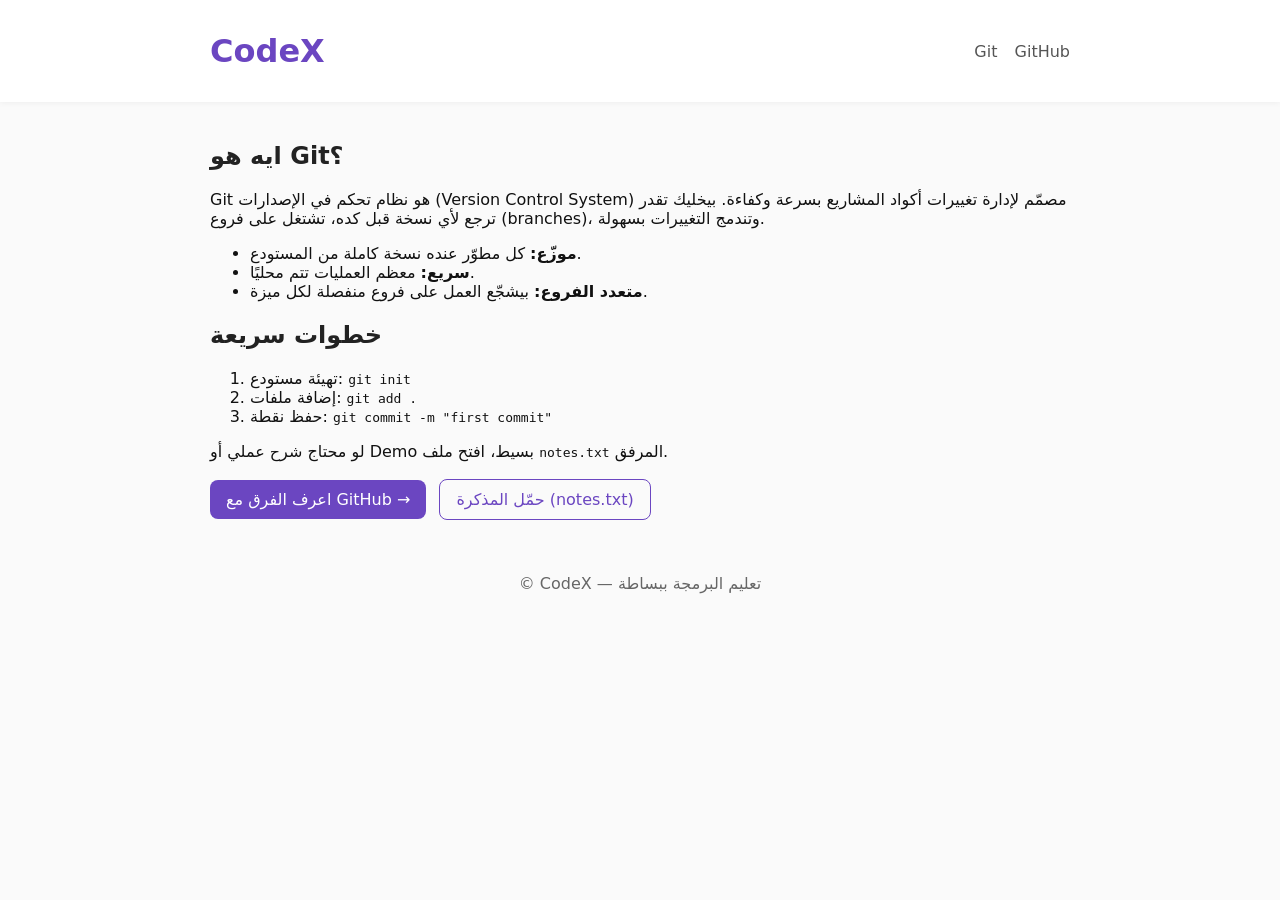
==== index.html @ 681e4719 "first commit for all files" ====
<!doctype html>
<html lang="ar">
<head>
<meta charset="utf-8">
<meta name="viewport" content="width=device-width, initial-scale=1">
<title>CodeX — مقدمة في Git</title>
<link rel="stylesheet" href="styles.css">
</head>
<body>
<header class="site-header">
<div class="container">
<h1>CodeX</h1>
<nav>
<a href="index.html">Git</a>
<a href="github.html">GitHub</a>
</nav>
</div>
</header>


<main class="container">
<section>
<h2>ايه هو Git؟</h2>
<p>Git هو نظام تحكم في الإصدارات (Version Control System) مصمّم لإدارة تغييرات أكواد المشاريع بسرعة وكفاءة. بيخليك تقدر ترجع لأي نسخة قبل كده، تشتغل على فروع (branches)، وتندمج التغييرات بسهولة.</p>
<ul>
<li><strong>موزّع:</strong> كل مطوّر عنده نسخة كاملة من المستودع.</li>
<li><strong>سريع:</strong> معظم العمليات تتم محليًا.</li>
<li><strong>متعدد الفروع:</strong> بيشجّع العمل على فروع منفصلة لكل ميزة.</li>
</ul>
</section>


<section>
<h2>خطوات سريعة</h2>
<ol>
<li>تهيئة مستودع: <code>git init</code></li>
<li>إضافة ملفات: <code>git add .</code></li>
<li>حفظ نقطة: <code>git commit -m "first commit"</code></li>
</ol>
<p>لو محتاج شرح عملي أو Demo بسيط، افتح ملف <code>notes.txt</code> المرفق.</p>
</section>


<section class="cta">
<a class="btn" href="github.html">اعرف الفرق مع GitHub →</a>
<a class="btn ghost" href="notes.txt" download>حمّل المذكرة (notes.txt)</a>
</section>
</main>


<footer class="site-footer">
<div class="container">© CodeX — تعليم البرمجة ببساطة</div>
</footer>
</body>
</html>
---- styles.css ----
:root{--accent:#6b46c1;--bg:#fafafa}
*{box-sizing:border-box}
body{font-family:system-ui,-apple-system,Segoe UI,Roboto,"Noto Sans Arabic",sans-serif;background:var(--bg);color:#111;margin:0}
.container{max-width:900px;margin:0 auto;padding:20px}
.site-header{background:white;padding:12px 0;box-shadow:0 1px 6px rgba(0,0,0,0.05)}
.site-header .container{display:flex;justify-content:space-between;align-items:center}
nav a{margin-left:12px;text-decoration:none;color:#555}
h1{margin:0;color:var(--accent)}
h2{color:#222}
.btn{display:inline-block;padding:10px 16px;border-radius:8px;background:var(--accent);color:white;text-decoration:none;margin-right:8px}
.btn.ghost{background:transparent;border:1px solid var(--accent);color:var(--accent)}
.cta{margin-top:18px}
.site-footer{padding:14px 0;text-align:center;color:#666}
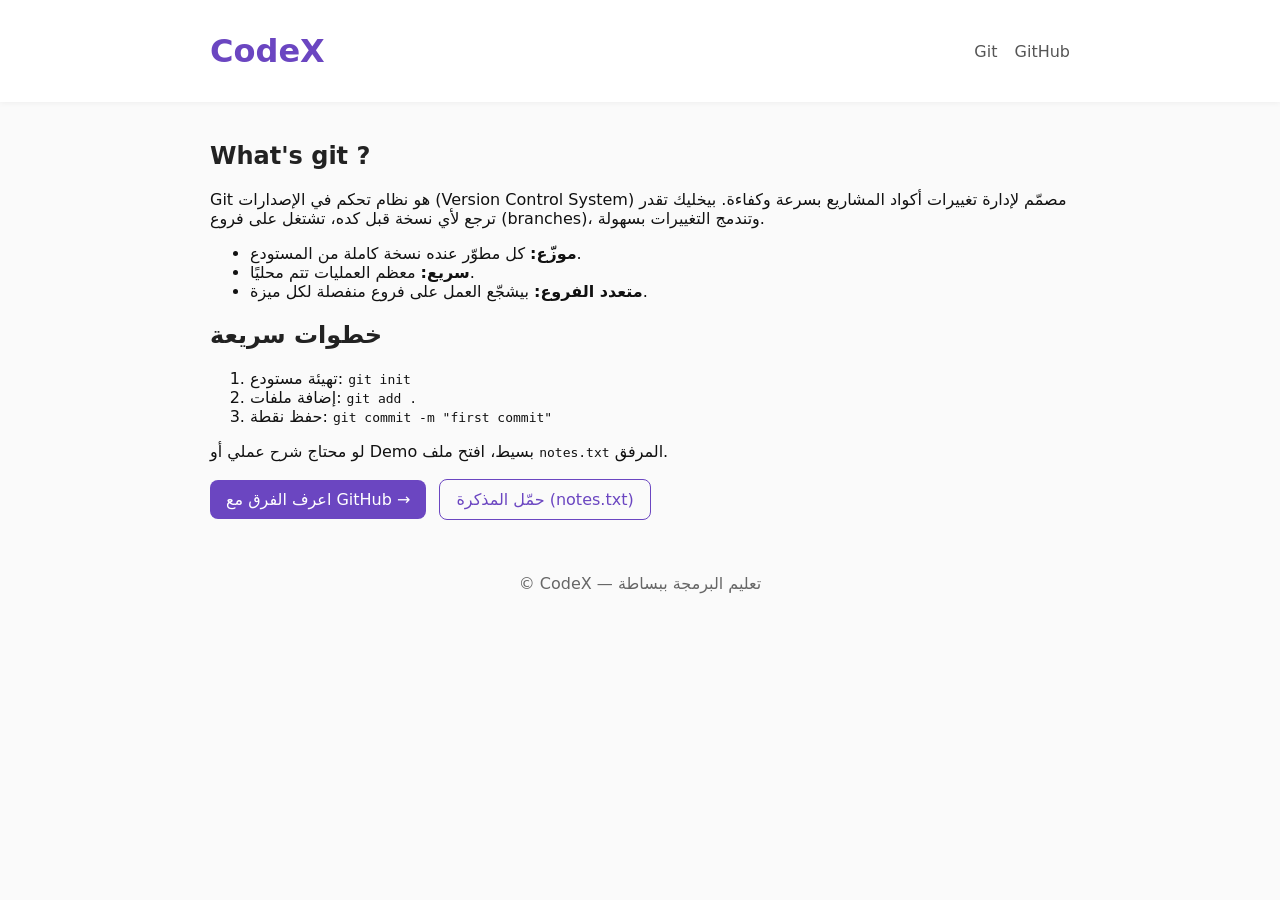
==== commit 6e3c0e22: "edit on title in index.html file" ====
--- a/index.html
+++ b/index.html
@@ -20,7 +20,7 @@
 
 <main class="container">
 <section>
-<h2>ايه هو Git؟</h2>
+<h2>What's git ?</h2>
 <p>Git هو نظام تحكم في الإصدارات (Version Control System) مصمّم لإدارة تغييرات أكواد المشاريع بسرعة وكفاءة. بيخليك تقدر ترجع لأي نسخة قبل كده، تشتغل على فروع (branches)، وتندمج التغييرات بسهولة.</p>
 <ul>
 <li><strong>موزّع:</strong> كل مطوّر عنده نسخة كاملة من المستودع.</li>
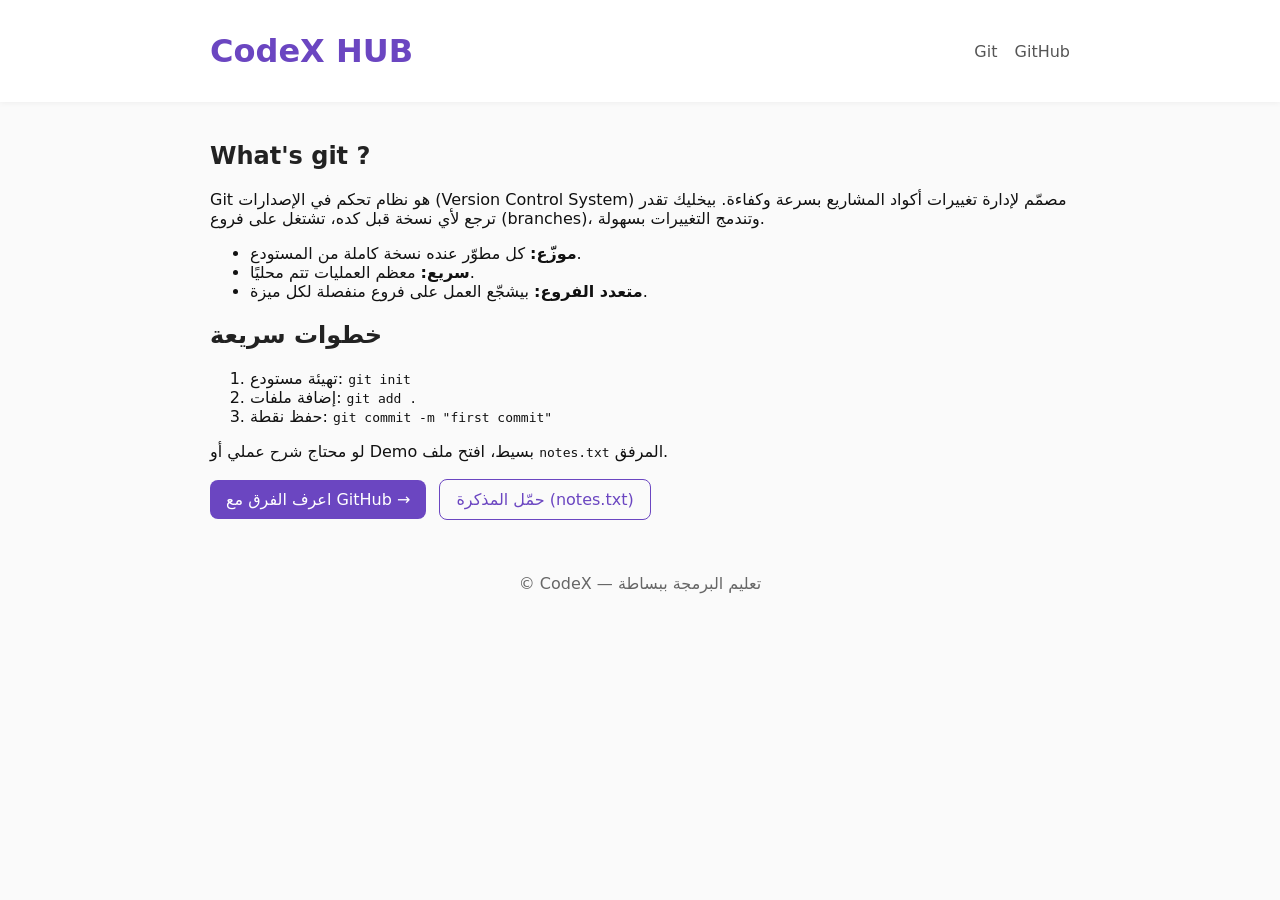
==== commit bd19192e: "edit in two files" ====
--- a/index.html
+++ b/index.html
@@ -9,7 +9,7 @@
 <body>
 <header class="site-header">
 <div class="container">
-<h1>CodeX</h1>
+<h1>CodeX HUB </h1>
 <nav>
 <a href="index.html">Git</a>
 <a href="github.html">GitHub</a>
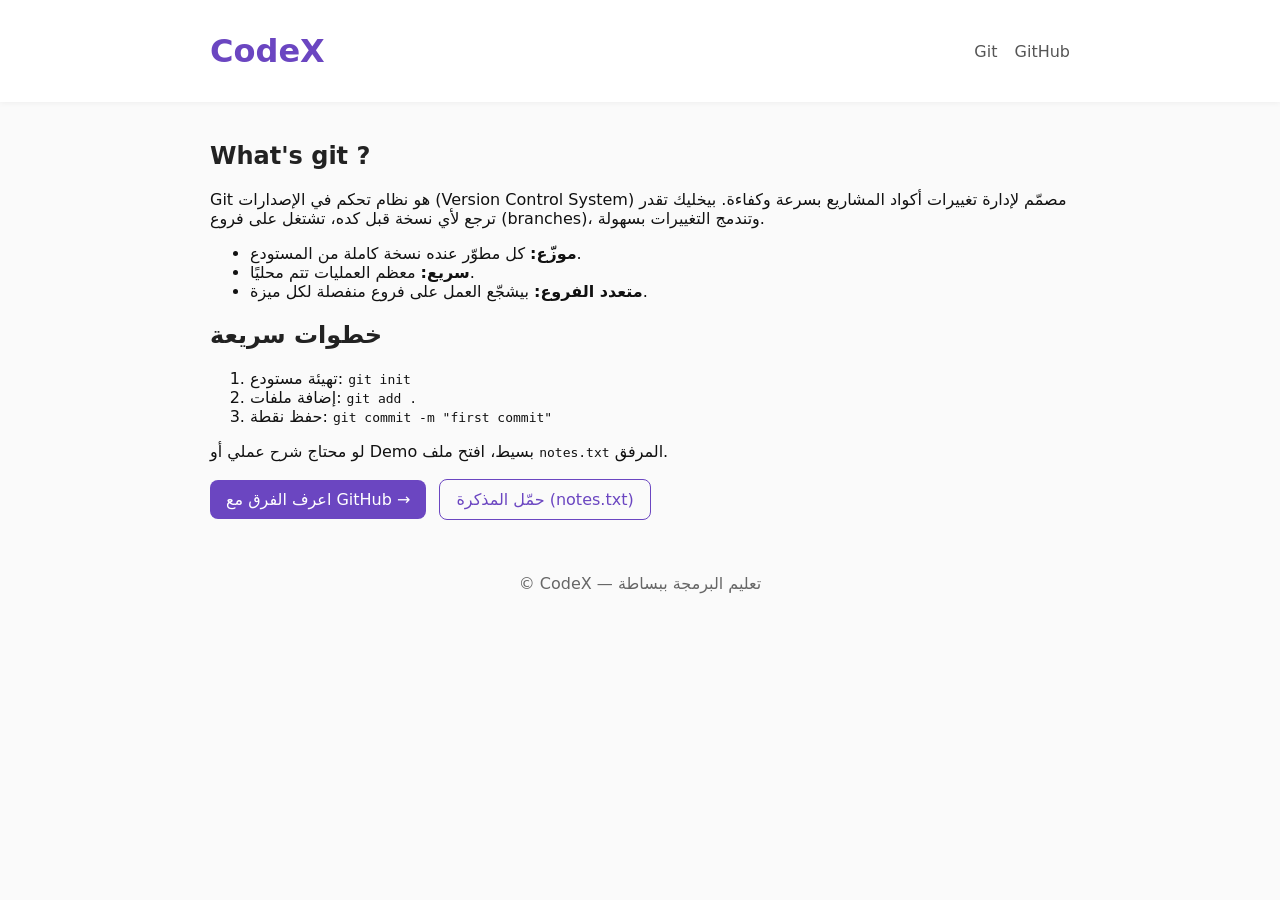
==== commit e83a07b9: "Update index.html" ====
--- a/index.html
+++ b/index.html
@@ -9,7 +9,7 @@
 <body>
 <header class="site-header">
 <div class="container">
-<h1>CodeX HUB </h1>
+<h1>CodeX</h1>
 <nav>
 <a href="index.html">Git</a>
 <a href="github.html">GitHub</a>
@@ -52,4 +52,4 @@
 <div class="container">© CodeX — تعليم البرمجة ببساطة</div>
 </footer>
 </body>
-</html>+</html>
